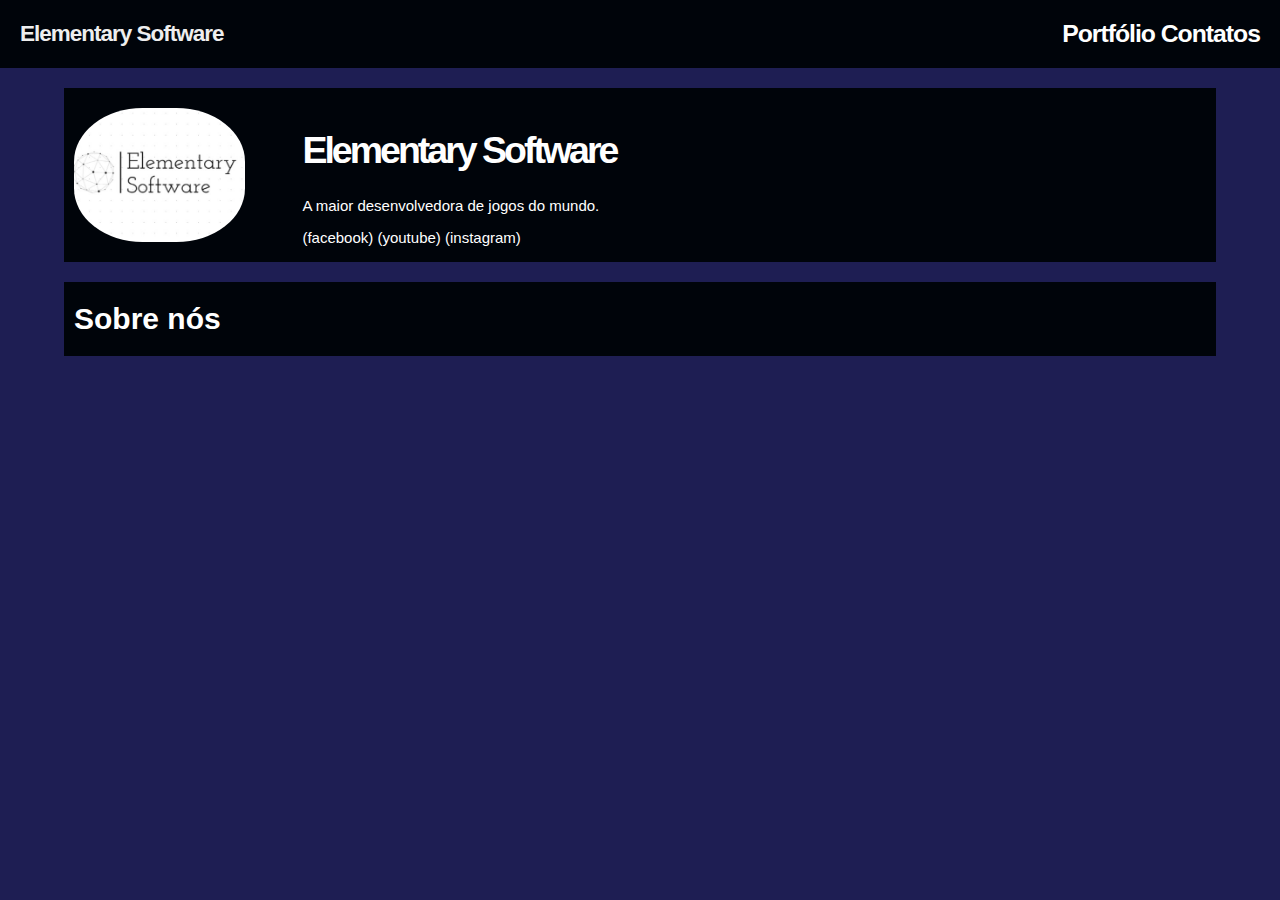
==== index.html @ 2be357db "Modificando fontes, corrigindo erros ortográficos e barra superior em portfólio" ====
<!DOCTYPE html>
<html lang="pt-br">
<head>
    <meta charset="utf-8" />
    <title>Elementary Software</title>
    <link rel="stylesheet" type="text/css" href="estilo.css" />
    <link rel="shortcut icon" href="icone.jpg" type="image/x-icon">

</head>

<body>
    <div id="barra-superior">
        <div id="links-superior">
            <p>Elementary Software</p>
            <div>
                <a id="botoes_superiores" href="portfolio.html" title="Veja nosso portfólio"> Portfólio </a>
                </a>
                <a id="botoes_superiores"> Contatos </a>
            </div>
        </div>
    </div>
    <div class="container">
        <div class="caixa">
            <div id="cabecalho">
                <img src="perfil.jpg" id="perfil">
                <div id="info">
                    <h1 id="nome">Elementary Software</h1>
                    <p>
                        A maior desenvolvedora de jogos do mundo.
                    </p>
                    <div>
                        <a>(facebook)</a>
                        <a> (youtube)</a>
                        <a> (instagram)</a>
                    </div>
                </div>
            </div>
        </div>
        <div class="caixa">
            <h1> Sobre nós </h1>
        </div>
    </div>
</body>
</html>
---- estilo.css ----
body{
    margin: 0;
    padding: 0;
    color: white;
    background-color: rgb(30, 30, 83);
    font-family:Arial, Helvetica, sans-serif;
    font-size: 15px;
}
body::-webkit-scrollbar{
    background: rgb(30, 30, 83);
    width: 12px;
}
body::-webkit-scrollbar-thumb{
    background: #ffffff;
    border-radius: 100px;
}
#botoes_superiores{
    text-decoration:none;
}
#botoes_superiores:hover{
    color: #173ecc;
}
.segunda_pagina{
    background-color: rgb(255, 255, 255);
}
#barra-superior{
    background-color: #00040a;
    padding-top: 20px;
    padding-bottom: 20px;
    padding-left: 20px;
    padding-right: 20px;
    color: #eee;
    font-size: 150%;
    letter-spacing: -1px;
    font-weight: bold;
}
#barra-superior2{
    background-color: rgb(30, 30, 83);
    padding-left: 20px;
    padding-right: 20px;
    color: #eee;
    font-size: 150%;
    letter-spacing: -1px;
    font-weight: bold;
}
#barra-superior p{
    margin: 0;
}
#links-superior{
    display:flex;
    align-items: center;
    justify-content: space-between;
}  
#links-superior a{
        color: white;
        font-size: 110%;
}
.container{
    max-width:90%;
    margin: 0 auto;
}
.caixa{
    display: grid;
    background-color: #00040a;
    margin-top: 20px;
    margin-bottom: auto;
    padding-left: 10px;
}
#cabecalho{
    display: flex;
    align-items: center;
}
#perfil{
    width: 15%;
    border-radius: 40%;
    margin: 20px 0;
}
#info{
    flex:1;
    max-width: 60%;
    margin-left: 5%;
}
#nome{
    font-size: 250%;
    letter-spacing: -3px;
}
#lado_esquerdo{
    margin: 0px 0px 200px 0px;
    background-color: rgb(30, 30, 83);
    width: 314px;
    height: 891px;
}
.imagem1{
    width: 133px;
    height: 171px;
    margin: 69px auto auto 91px;
    border: 2px solid #FFFFFF;
    box-sizing: border-box;
    border-radius: 10px;
}
.imagem2{
    width: 212px;
    height: 121px;
    margin: 83px auto auto 51px;
    border: 2px solid #FFFFFF;
    box-sizing: border-box;
    border-radius: 10px;
}
.imagem3{
    width: 254px;
    height: 171px;
    margin: 83px auto auto 30px;
    border: 2px solid #FFFFFF;
    box-sizing: border-box;
    border-radius: 10px;
}
#lado_direito{
    margin: -1091px -50px auto 76.80%;
    background-color: rgb(30, 30, 83);
    width: 314px;
    height: 891px;
}
.imagem4{
    width: 133px;
    height: 171px;
    margin: 69px auto auto 95px;
    border: 2px solid #FFFFFF;
    box-sizing: border-box;
    border-radius: 10px;
}
.imagem5{
    width: 212px;
    height: 121px;
    margin: 83px auto auto 52px;
    border: 2px solid #FFFFFF;
    box-sizing: border-box;
    border-radius: 10px;
}
.imagem6{
    width: 254px;
    height: 171px;
    margin: 83px auto auto 30px;
    border: 2px solid #FFFFFF;
    box-sizing: border-box;
    border-radius: 10px;
}
.imagem1:hover,.imagem2:hover,.imagem3:hover,.imagem4:hover,.imagem5:hover,.imagem6:hover{
    -webkit-transform:scale(1.25);
    -moz-transform:scale(1.25);
    -ms-transform:scale(1.25);
    -o-transform:scale(1.25);
    transform:scale(1.25);
    -webkit-transition: all 1s ease;
    -moz-transition: all 1s ease;
    -ms-transition: all 1s ease;
    -o-transition: all 1s ease;
    transition: all 1s ease;
}
.texto1{
    margin: -860px 362px 0px 370px;
    color: black;
}
.titulo1{
    font-family: Roboto, sans-serif;
    font-weight: 600;
    font-size: 30px;
    text-align: left;
    margin-bottom: -10px;
    
}
.titulo2{
    font-family: Roboto, sans-serif;
    font-weight: 600;
    font-size: 30px;
    text-align: right;
    margin-bottom: -10px;
    margin-top: 0px;
}
.titulo3{
    font-family: Roboto, sans-serif;
    font-weight: 600;
    font-size: 30px;
    text-align: left;
    margin-bottom: -10px;
    margin-top: 0px;
}
.paragrafo1{
    font-family: Segoe UI;
    font-weight: lighter;
    font-size: 22px;
    text-align: left;
    line-height: 24px;
}
.paragrafo2{
    font-family: Segoe UI;
    font-weight: lighter;
    font-size: 22px;
    text-align: left;
    line-height: 24px;
}
.paragrafo3{
    font-family: Segoe UI;
    font-weight:lighter;
    font-size: 22px;
    text-align: left;
    line-height: 24px;
}
#jogos_nome{
    background: linear-gradient(#FFFFFF 0%, rgba(255, 0, 0, 0.875) 48.44%, #0038FF 100%);
    color: rgb(0, 0, 0);
    background-clip: text;
    -webkit-background-clip: text;
    -webkit-text-fill-color: transparent;
    font-size: 20px;
    font-family: Copperplate, fantasy;
}
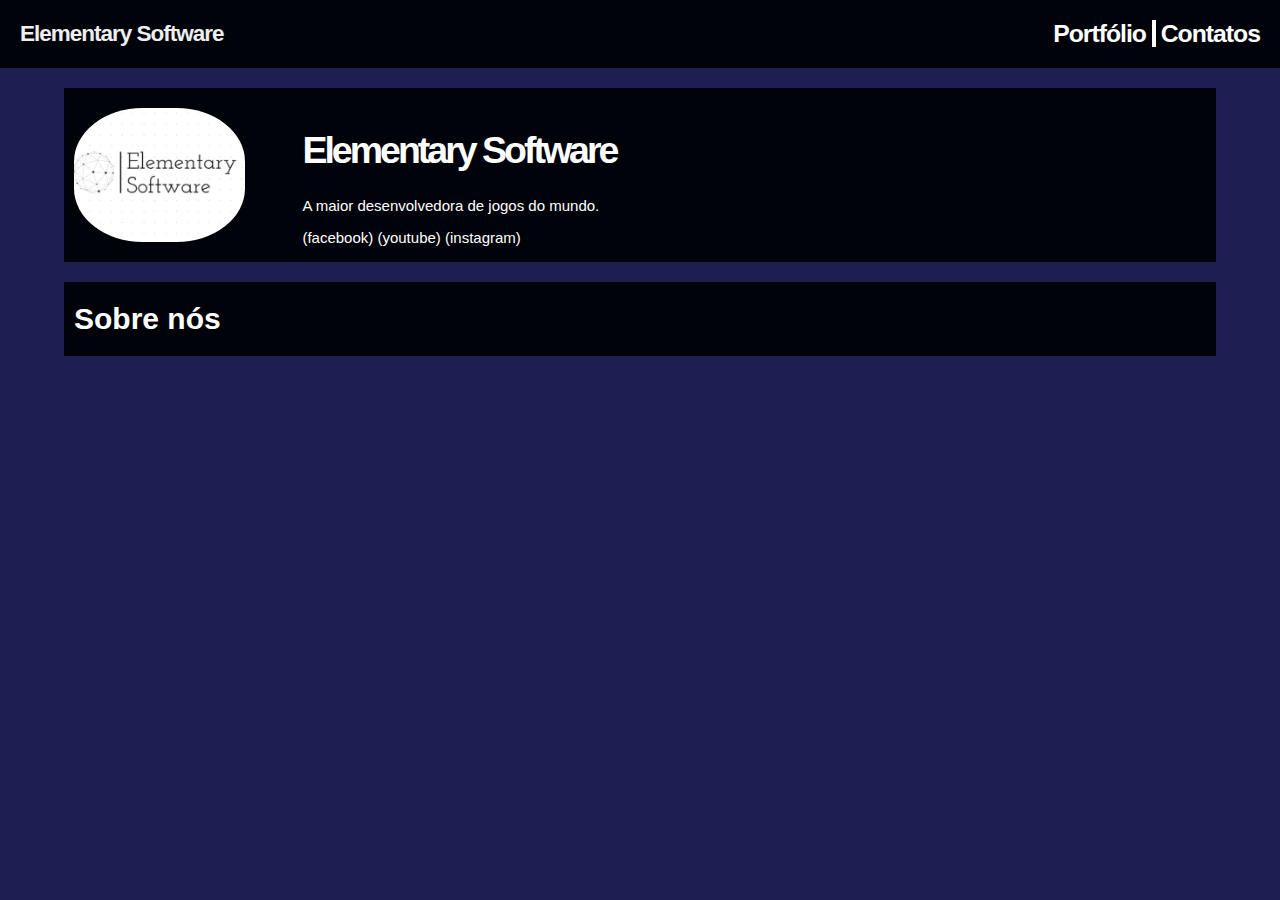
==== commit 8ebf08c2: "Modificando e estilizando botões superiores em todas as páginas" ====
--- a/index.html
+++ b/index.html
@@ -13,9 +13,9 @@
         <div id="links-superior">
             <p>Elementary Software</p>
             <div>
-                <a id="botoes_superiores" href="portfolio.html" title="Veja nosso portfólio"> Portfólio </a>
+                <a id="botoes_superiores1" href="portfolio.html" title="Veja nosso portfólio"> Portfólio </a>
                 </a>
-                <a id="botoes_superiores"> Contatos </a>
+                <a id="botoes_superiores2" href="contato.html"> Contatos </a>
             </div>
         </div>
     </div>
--- a/estilo.css
+++ b/estilo.css
@@ -14,10 +14,16 @@
     background: #ffffff;
     border-radius: 100px;
 }
-#botoes_superiores{
-    text-decoration:none;
-}
-#botoes_superiores:hover{
+#botoes_superiores1{
+    text-decoration: none;
+    border-right: 2px solid white;
+}
+#botoes_superiores2{
+    text-decoration: none;
+    padding-left: 5px;
+    border-left: 2px solid white;
+}
+#botoes_superiores1:hover,#botoes_superiores2:hover{
     color: #173ecc;
 }
 .segunda_pagina{
@@ -85,7 +91,7 @@
     letter-spacing: -3px;
 }
 #lado_esquerdo{
-    margin: 0px 0px 200px 0px;
+    margin: 0px 0px 0px 0px;
     background-color: rgb(30, 30, 83);
     width: 314px;
     height: 891px;
@@ -97,6 +103,11 @@
     border: 2px solid #FFFFFF;
     box-sizing: border-box;
     border-radius: 10px;
+    -webkit-transition: all 1s ease;
+    -moz-transition: all 1s ease;
+    -ms-transition: all 1s ease;
+    -o-transition: all 1s ease;
+    transition: all 1s ease;
 }
 .imagem2{
     width: 212px;
@@ -105,6 +116,11 @@
     border: 2px solid #FFFFFF;
     box-sizing: border-box;
     border-radius: 10px;
+    -webkit-transition: all 1s ease;
+    -moz-transition: all 1s ease;
+    -ms-transition: all 1s ease;
+    -o-transition: all 1s ease;
+    transition: all 1s ease;
 }
 .imagem3{
     width: 254px;
@@ -113,9 +129,15 @@
     border: 2px solid #FFFFFF;
     box-sizing: border-box;
     border-radius: 10px;
+    -webkit-transition: all 1s ease;
+    -moz-transition: all 1s ease;
+    -ms-transition: all 1s ease;
+    -o-transition: all 1s ease;
+    transition: all 1s ease;
 }
 #lado_direito{
-    margin: -1091px -50px auto 76.80%;
+    float: right;
+    margin: -891px auto auto auto;
     background-color: rgb(30, 30, 83);
     width: 314px;
     height: 891px;
@@ -127,6 +149,11 @@
     border: 2px solid #FFFFFF;
     box-sizing: border-box;
     border-radius: 10px;
+    -webkit-transition: all 1s ease;
+    -moz-transition: all 1s ease;
+    -ms-transition: all 1s ease;
+    -o-transition: all 1s ease;
+    transition: all 1s ease;
 }
 .imagem5{
     width: 212px;
@@ -135,6 +162,11 @@
     border: 2px solid #FFFFFF;
     box-sizing: border-box;
     border-radius: 10px;
+    -webkit-transition: all 1s ease;
+    -moz-transition: all 1s ease;
+    -ms-transition: all 1s ease;
+    -o-transition: all 1s ease;
+    transition: all 1s ease;
 }
 .imagem6{
     width: 254px;
@@ -143,30 +175,38 @@
     border: 2px solid #FFFFFF;
     box-sizing: border-box;
     border-radius: 10px;
-}
-.imagem1:hover,.imagem2:hover,.imagem3:hover,.imagem4:hover,.imagem5:hover,.imagem6:hover{
+    -webkit-transition: all 1s ease;
+    -moz-transition: all 1s ease;
+    -ms-transition: all 1s ease;
+    -o-transition: all 1s ease;
+    transition: all 1s ease;
+}
+.imagem1:hover,.imagem2:hover,.imagem4:hover,.imagem5:hover{
     -webkit-transform:scale(1.25);
     -moz-transform:scale(1.25);
     -ms-transform:scale(1.25);
     -o-transform:scale(1.25);
     transform:scale(1.25);
-    -webkit-transition: all 1s ease;
-    -moz-transition: all 1s ease;
-    -ms-transition: all 1s ease;
-    -o-transition: all 1s ease;
-    transition: all 1s ease;
+}
+.imagem3:hover,.imagem6:hover{
+    -webkit-transform:scale(1.20);
+    -moz-transform:scale(1.20);
+    -ms-transform:scale(1.20);
+    -o-transform:scale(1.20);
+    transform:scale(1.20);
 }
 .texto1{
-    margin: -860px 362px 0px 370px;
+    margin: -868px 362px 0px 370px;
     color: black;
 }
 .titulo1{
+    border: 2px solid black;
+    border-radius: 30px;
     font-family: Roboto, sans-serif;
     font-weight: 600;
     font-size: 30px;
     text-align: left;
     margin-bottom: -10px;
-    
 }
 .titulo2{
     font-family: Roboto, sans-serif;
@@ -214,4 +254,29 @@
     font-size: 20px;
     font-family: Copperplate, fantasy;
 }
-
+.bloco{
+    padding-left: 48px;
+}
+.m1{
+    margin-right: 260px;
+    margin-top: -30px;
+}
+.formulario{
+    background-color: #00040a;
+    margin-left: 500px;
+    margin-right: 500px;
+    padding: 30px;
+    border-radius: 20px;
+}
+.b1{
+    margin-left: 45px;
+}
+.img1{
+    margin-right: 50px;
+}
+.img3{
+    margin-left: 50px;
+}
+.img4{
+    margin-left: 50px;
+}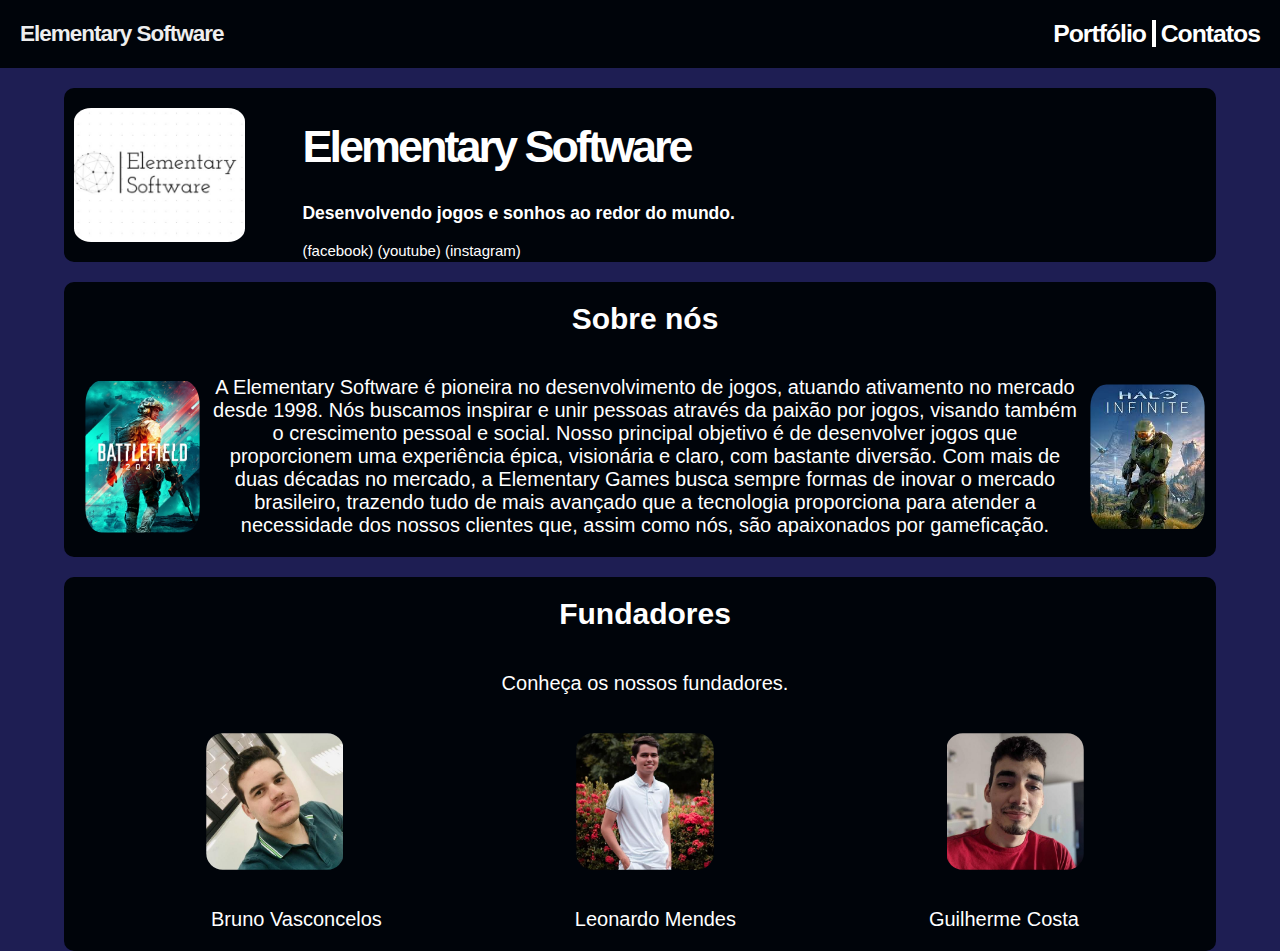
==== commit c587af92: "adicionando descrição e fundadores" ====
--- a/index.html
+++ b/index.html
@@ -1,5 +1,6 @@
 <!DOCTYPE html>
 <html lang="pt-br">
+
 <head>
     <meta charset="utf-8" />
     <title>Elementary Software</title>
@@ -25,9 +26,9 @@
                 <img src="perfil.jpg" id="perfil">
                 <div id="info">
                     <h1 id="nome">Elementary Software</h1>
-                    <p>
-                        A maior desenvolvedora de jogos do mundo.
-                    </p>
+                    <h3>
+                        Desenvolvendo jogos e sonhos ao redor do mundo.
+                    </h3>
                     <div>
                         <a>(facebook)</a>
                         <a> (youtube)</a>
@@ -37,8 +38,44 @@
             </div>
         </div>
         <div class="caixa">
-            <h1> Sobre nós </h1>
+            <h1 class="titulos"> Sobre nós </h1>
+            <div class="imagem_texto">
+                <img src="battlefield.jpg" class="imghome">
+                <p class="texto_home"> A Elementary Software é pioneira no desenvolvimento de jogos, atuando ativamento
+                    no mercado desde
+                    1998.
+                    Nós buscamos inspirar e unir pessoas através da paixão por jogos, visando também o crescimento
+                    pessoal e
+                    social.
+                    Nosso principal objetivo é de desenvolver jogos que proporcionem uma experiência épica, visionária e
+                    claro, com bastante diversão.
+                    Com mais de duas décadas no mercado, a Elementary Games busca sempre formas de inovar o mercado
+                    brasileiro, trazendo tudo de mais avançado que a tecnologia proporciona para atender a necessidade
+                    dos
+                    nossos clientes que, assim como nós, são apaixonados por gameficação.</p>
+                <img src="halo.jpeg" class="imghome">
+
+            </div>
+        </div>
+        <div class="caixa">
+            <h1 class="titulos"> Fundadores </h1>
+            <p class="texto_home"> Conheça os nossos fundadores.</p>
+            <div class="div_fundadores">
+                <img class="img_fundadores" src="bruno.jpg"> <img class="img_fundadores" src="leonardo.jpg"> <img
+                    class="img_fundadores" src="guilherme.jpg">
+            </div>
+            <div class="nomes_fundadores">
+                <p> Bruno Vasconcelos</p>
+                <p> Leonardo Mendes</p>
+                <p> Guilherme Costa</p>
+            </div>
+
+
+
+
+
         </div>
     </div>
 </body>
-</html> +
+</html>--- a/estilo.css
+++ b/estilo.css
@@ -71,6 +71,7 @@
     margin-top: 20px;
     margin-bottom: auto;
     padding-left: 10px;
+    border-radius: 10px;
 }
 #cabecalho{
     display: flex;
@@ -78,7 +79,7 @@
 }
 #perfil{
     width: 15%;
-    border-radius: 40%;
+    border-radius: 10%;
     margin: 20px 0;
 }
 #info{
@@ -87,9 +88,48 @@
     margin-left: 5%;
 }
 #nome{
-    font-size: 250%;
+    font-size: 300%;
     letter-spacing: -3px;
 }
+.titulos{
+    text-align: center;
+}
+.imagem_texto{
+    display: flex;
+    align-items: center;
+
+}
+.imghome{
+    width: 10%;
+    padding: 1%;
+    border-radius: 20%;
+}
+.div_fundadores{
+    display: flex;
+    justify-content: space-between;
+    padding-left: 10%;
+    padding-right: 10%;
+
+}
+.img_fundadores{
+    width: 15%;
+    border-radius: 20%;
+    padding: 2%;
+}
+.nomes_fundadores{
+    display: flex;
+    justify-content: space-between;
+    padding-left: 12%;
+    padding-right: 12%;
+}
+.nomes_fundadores p{
+    font-size: 20px;
+}
+.texto_home{
+    text-align: center;
+    font-size: 20px;
+}
+
 #lado_esquerdo{
     margin: 0px 0px 0px 0px;
     background-color: rgb(30, 30, 83);
@@ -200,13 +240,16 @@
     color: black;
 }
 .titulo1{
-    border: 2px solid black;
-    border-radius: 30px;
     font-family: Roboto, sans-serif;
     font-weight: 600;
     font-size: 30px;
     text-align: left;
     margin-bottom: -10px;
+    margin-right: 410px;
+    border-left: 1px solid black;
+    border-top: 1px solid black;
+    padding: 2px;
+    border-radius: 12px;
 }
 .titulo2{
     font-family: Roboto, sans-serif;
@@ -215,6 +258,11 @@
     text-align: right;
     margin-bottom: -10px;
     margin-top: 0px;
+    margin-left: 407px;
+    border-right: 1px solid black;
+    border-top: 1px solid black;
+    padding: 2px;
+    border-radius: 12px;
 }
 .titulo3{
     font-family: Roboto, sans-serif;
@@ -223,6 +271,11 @@
     text-align: left;
     margin-bottom: -10px;
     margin-top: 0px;
+    margin-right: 370px;
+    border-left: 1px solid black;
+    border-top: 1px solid black;
+    padding: 2px;
+    border-radius: 12px;
 }
 .paragrafo1{
     font-family: Segoe UI;
@@ -273,10 +326,36 @@
 }
 .img1{
     margin-right: 50px;
-}
+    position: relative;
+    animation: animando_redes 1s ease-in-out alternate infinite;
+}
+.img1:hover{top:-8px;box-shadow:0 2px 2px rgb(30, 30, 83)}
+.img2{
+    position: relative;
+    animation: animando_redes 1s ease-in-out alternate infinite;
+    animation-delay: 100ms;
+}
+.img2:hover{top:-8px;box-shadow:0 2px 2px rgb(30, 30, 83)}
 .img3{
     margin-left: 50px;
-}
+    position: relative;
+    animation: animando_redes 1s ease-in-out alternate infinite;
+    animation-delay: 200ms;
+}
+.img3:hover{top:-8px;box-shadow:0 2px 2px rgb(30, 30, 83)}
 .img4{
     margin-left: 50px;
+    position: relative;
+    animation: animando_redes 1s ease-in-out alternate infinite;
+    animation-delay: 300ms;
+}
+.img4:hover{top:-8px;box-shadow:0 2px 2px rgb(30, 30, 83)}
+
+@keyframes animando_redes{
+    from{
+        transform: translateY(-5px);
+    }
+    to{
+        transform: translateY(5px);
+    }
 }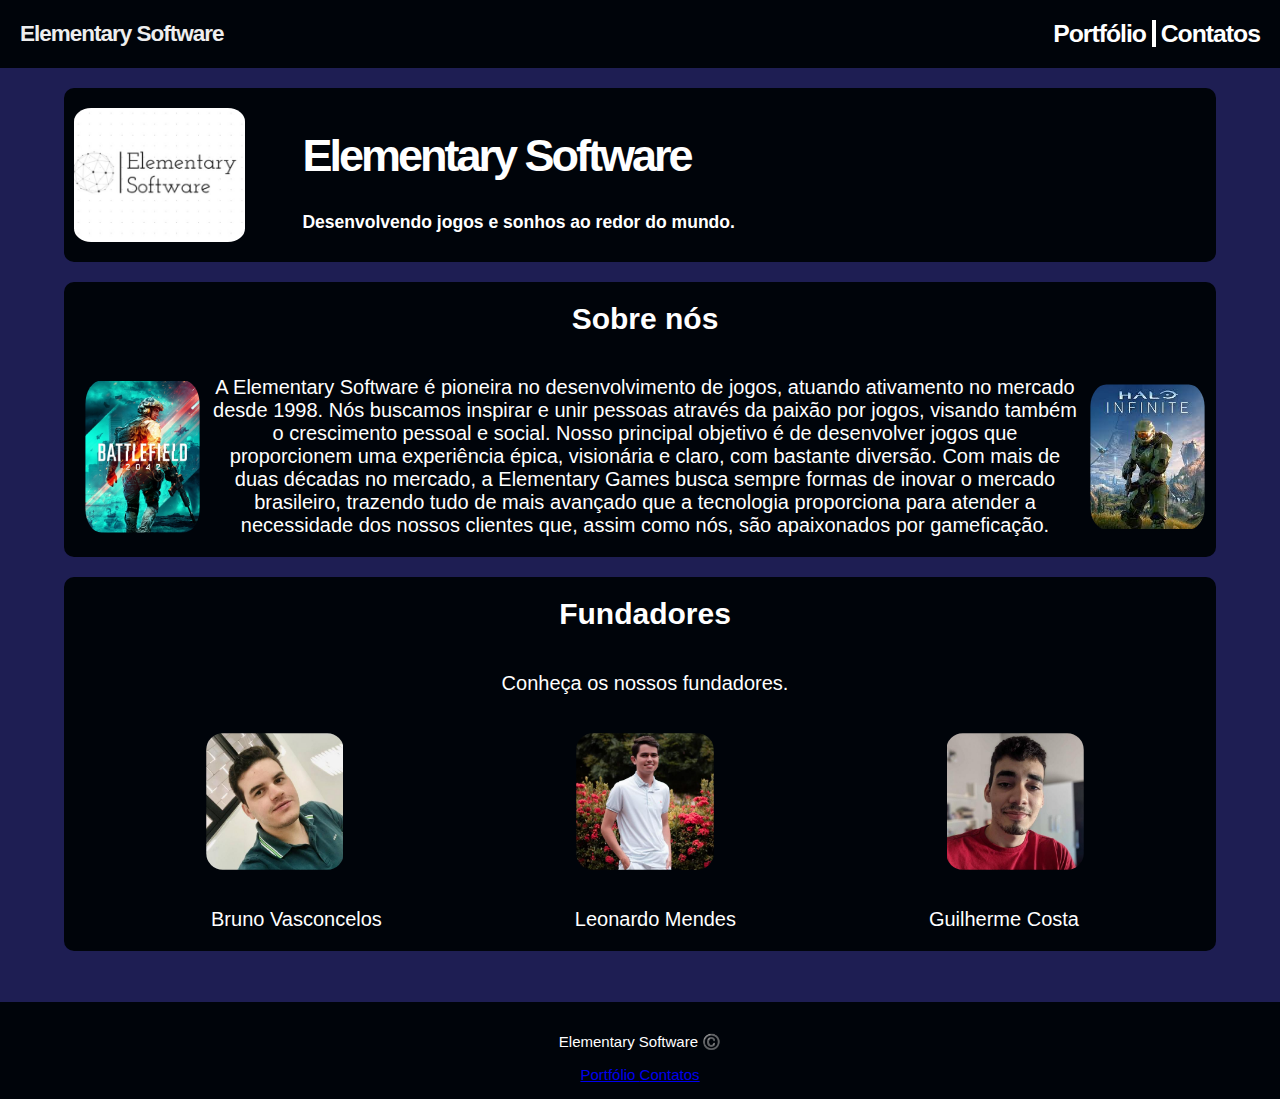
==== commit f5874ccf: "adicionando rodapé" ====
--- a/index.html
+++ b/index.html
@@ -29,11 +29,7 @@
                     <h3>
                         Desenvolvendo jogos e sonhos ao redor do mundo.
                     </h3>
-                    <div>
-                        <a>(facebook)</a>
-                        <a> (youtube)</a>
-                        <a> (instagram)</a>
-                    </div>
+
                 </div>
             </div>
         </div>
@@ -76,6 +72,11 @@
 
         </div>
     </div>
+    <footer class="rodape">
+        <p> Elementary Software ©️ </p>
+        <a href="portfolio.html"> Portfólio </a> <a href="contato.html"> Contatos </a>
+
+    </footer>
 </body>
 
 </html>--- a/estilo.css
+++ b/estilo.css
@@ -358,4 +358,10 @@
     to{
         transform: translateY(5px);
     }
+}
+.rodape{
+    text-align: center;
+    background-color: #00040a;
+    padding: 1rem;
+    margin-top: 4%;
 }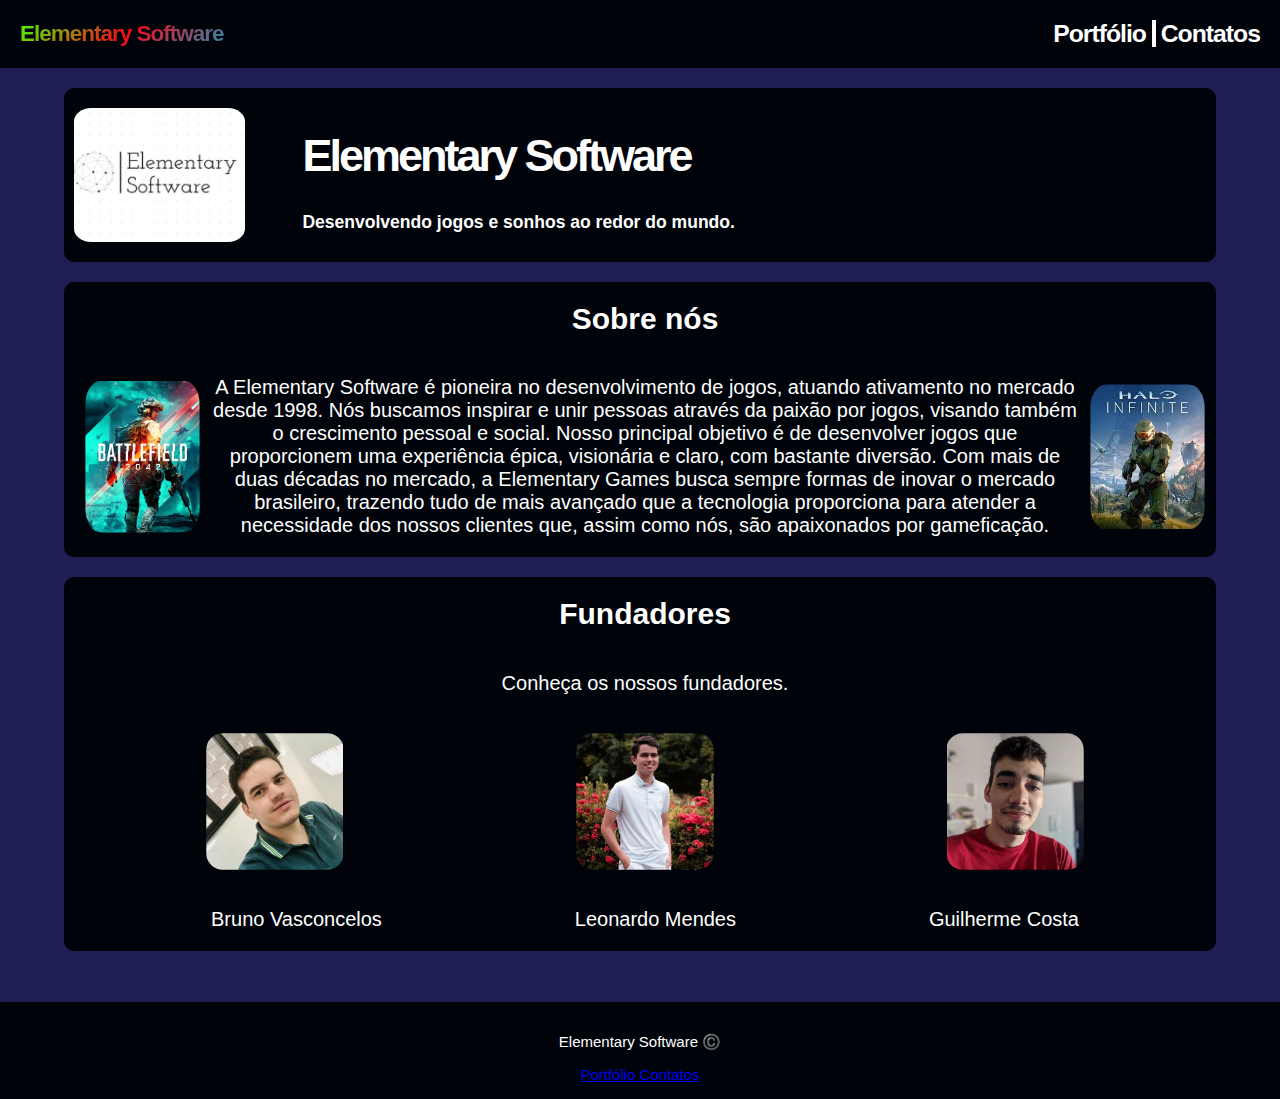
==== commit 5db1fc25: "Animando nome da empresa em todas as páginas" ====
--- a/index.html
+++ b/index.html
@@ -12,7 +12,7 @@
 <body>
     <div id="barra-superior">
         <div id="links-superior">
-            <p>Elementary Software</p>
+            <p class="nome_empresa">Elementary Software</p>
             <div>
                 <a id="botoes_superiores1" href="portfolio.html" title="Veja nosso portfólio"> Portfólio </a>
                 </a>
--- a/estilo.css
+++ b/estilo.css
@@ -27,7 +27,7 @@
     color: #173ecc;
 }
 .segunda_pagina{
-    background-color: rgb(255, 255, 255);
+    background-color: rgb(41 41 145 / 35%);
 }
 #barra-superior{
     background-color: #00040a;
@@ -58,13 +58,33 @@
     justify-content: space-between;
 }  
 #links-superior a{
-        color: white;
-        font-size: 110%;
+    color: white;
+    font-size: 110%;
 }
 .container{
     max-width:90%;
     margin: 0 auto;
 }
+.nome_empresa{
+    animation: gradiente 10s ease infinite;
+    background: linear-gradient(-45deg, #5800FF, #ee7752, #e73c7e, #23a6d5, #EEEEEE, #C70039, #23d5ab, #BE8ABF, #FFD369, #3A0088, #1597BB, #F90716, #49FF00) no-repeat;
+    background-size: 1400px 40px;
+    color: rgb(0, 0, 0);
+    background-clip: text;
+    -webkit-background-clip: text;
+    -webkit-text-fill-color: transparent;
+} 
+@keyframes gradiente{
+    0%{
+      background-position: 0 50%;
+    }
+    50%{
+      background-position: 50% 100%;
+    }
+    100%{
+      background-position: 0 50%;
+    }
+  }
 .caixa{
     display: grid;
     background-color: #00040a;
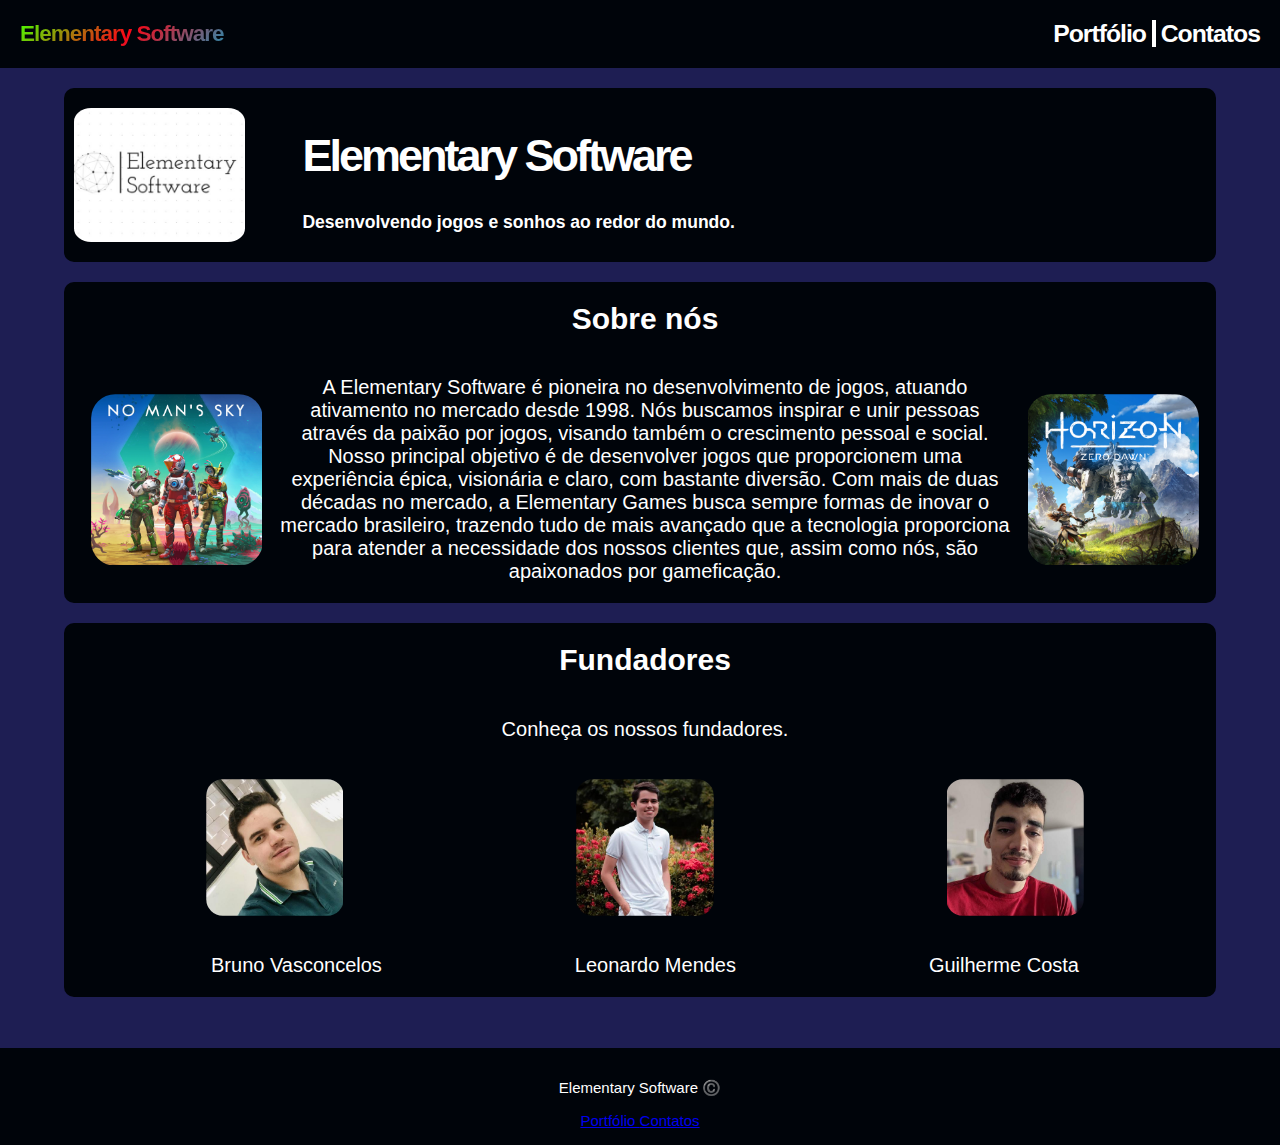
==== commit f4737e39: "Mudando imagens dos jogos da página principal" ====
--- a/index.html
+++ b/index.html
@@ -36,7 +36,7 @@
         <div class="caixa">
             <h1 class="titulos"> Sobre nós </h1>
             <div class="imagem_texto">
-                <img src="battlefield.jpg" class="imghome">
+                <img src="nomanssky.webp" class="imghome">
                 <p class="texto_home"> A Elementary Software é pioneira no desenvolvimento de jogos, atuando ativamento
                     no mercado desde
                     1998.
@@ -49,7 +49,7 @@
                     brasileiro, trazendo tudo de mais avançado que a tecnologia proporciona para atender a necessidade
                     dos
                     nossos clientes que, assim como nós, são apaixonados por gameficação.</p>
-                <img src="halo.jpeg" class="imghome">
+                <img src="horizon.webp" class="imghome">
 
             </div>
         </div>
--- a/estilo.css
+++ b/estilo.css
@@ -117,11 +117,10 @@
 .imagem_texto{
     display: flex;
     align-items: center;
-
 }
 .imghome{
-    width: 10%;
-    padding: 1%;
+    width: 15%;
+    padding: 1.5%;
     border-radius: 20%;
 }
 .div_fundadores{
@@ -328,11 +327,12 @@
     font-family: Copperplate, fantasy;
 }
 .bloco{
-    padding-left: 48px;
-}
-.m1{
-    margin-right: 260px;
-    margin-top: -30px;
+    padding-left: 50px;
+}
+.msg{
+    position: absolute;
+    margin-left: -83px;
+    margin-top: 8px;
 }
 .formulario{
     background-color: #00040a;
@@ -341,9 +341,47 @@
     padding: 30px;
     border-radius: 20px;
 }
-.b1{
+.b1 {
+    background: #3D94F6;
+    background-image: -webkit-linear-gradient(top, #3D94F6, #1E62D0);
+    background-image: -moz-linear-gradient(top, #3D94F6, #1E62D0);
+    background-image: -ms-linear-gradient(top, #3D94F6, #1E62D0);
+    background-image: -o-linear-gradient(top, #3D94F6, #1E62D0);
+    background-image: -webkit-gradient(to bottom, #3D94F6, #1E62D0);
+    -webkit-border-radius: 20px;
+    -moz-border-radius: 20px;
+    border-radius: 20px;
+    color: #FFFFFF;
+    font-family: Brush Script MT;
+    font-size: 18px;
+    font-weight: 100;
+    padding: 5px;
+    -webkit-box-shadow: 1px 1px 20px 0 #000000;
+    -moz-box-shadow: 1px 1px 20px 0 #000000;
+    box-shadow: 1px 1px 20px 0 #000000;
+    text-shadow: 1px 1px 20px #000000;
+    border: solid #337FED 1px;
+    text-decoration: none;
+    display: inline-block;
+    cursor: pointer;
+    text-align: center;
     margin-left: 45px;
-}
+    margin-top: 13px;
+ }
+ 
+ .b1:hover {
+    border: solid #337FED 1px;
+    background: #1E62D0;
+    background-image: -webkit-linear-gradient(top, #1E62D0, #3D94F6);
+    background-image: -moz-linear-gradient(top, #1E62D0, #3D94F6);
+    background-image: -ms-linear-gradient(top, #1E62D0, #3D94F6);
+    background-image: -o-linear-gradient(top, #1E62D0, #3D94F6);
+    background-image: -webkit-gradient(to bottom, #1E62D0, #3D94F6);
+    -webkit-border-radius: 20px;
+    -moz-border-radius: 20px;
+    border-radius: 20px;
+    text-decoration: none;
+ }
 .img1{
     margin-right: 50px;
     position: relative;
@@ -370,6 +408,14 @@
     animation-delay: 300ms;
 }
 .img4:hover{top:-8px;box-shadow:0 2px 2px rgb(30, 30, 83)}
+
+input{
+    border-radius: 10px;
+}
+
+textarea{
+    border-radius: 10px;
+}
 
 @keyframes animando_redes{
     from{
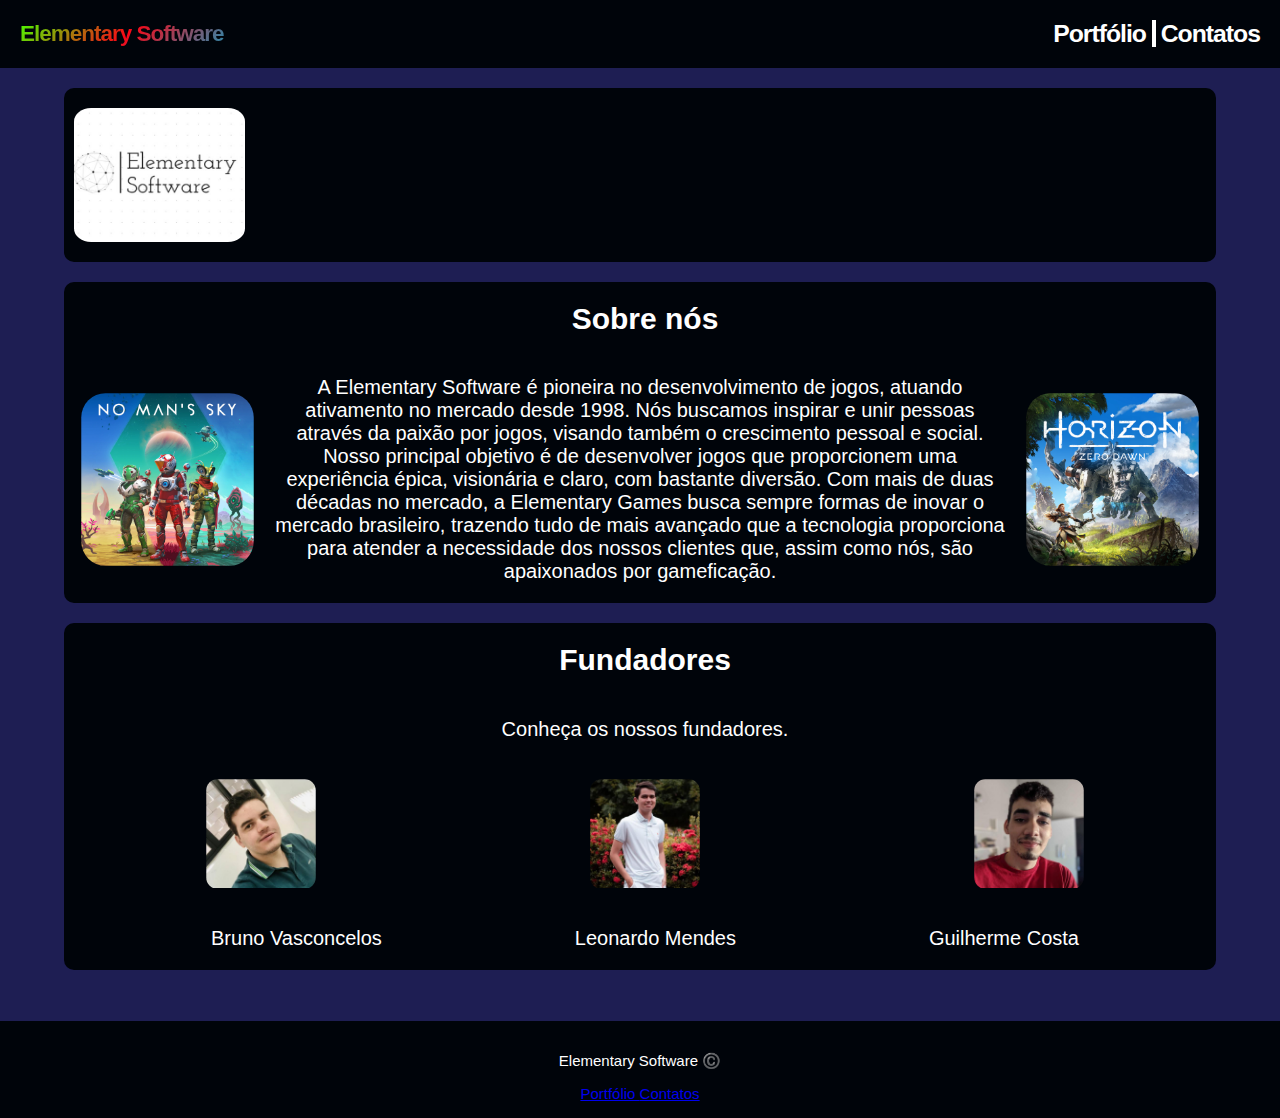
==== commit 0dec03d3: "Animando nome em destaque da empresa na página principal" ====
--- a/index.html
+++ b/index.html
@@ -29,7 +29,6 @@
                     <h3>
                         Desenvolvendo jogos e sonhos ao redor do mundo.
                     </h3>
-
                 </div>
             </div>
         </div>
--- a/estilo.css
+++ b/estilo.css
@@ -106,6 +106,37 @@
     flex:1;
     max-width: 60%;
     margin-left: 5%;
+    opacity: 0;
+    animation: revelar_nome 0s 1.1s both;
+    position: relative;
+    overflow: hidden;
+}
+#info:after{
+    content: "";
+    position: absolute;
+    top: 0;
+    left: 0;
+    width: 100%;
+    height: 100%;
+    background: black;
+    transform: translateX(-100%);
+    animation: revelar_bloco 3s 1.5s both;
+}
+@keyframes revelar_nome{
+    from{
+        opacity: 0;
+    }
+    to{
+        opacity: 1;
+    }
+}
+@keyframes revelar_bloco{
+    from{
+        transform: translateX(0%);
+    }
+    to{
+        transform: translateX(100%);
+    }
 }
 #nome{
     font-size: 300%;
@@ -117,11 +148,21 @@
 .imagem_texto{
     display: flex;
     align-items: center;
+    margin-left: -10px; 
 }
 .imghome{
     width: 15%;
     padding: 1.5%;
     border-radius: 20%;
+    max-width: 100%;
+	-moz-transition: all 0.3s;
+	-webkit-transition: all 0.3s;
+	transition: all 0.3s;
+}
+.imghome:hover{
+	-moz-transform: scale(1.1);
+	-webkit-transform: scale(1.1);
+	transform: scale(1.1);
 }
 .div_fundadores{
     display: flex;
@@ -131,7 +172,7 @@
 
 }
 .img_fundadores{
-    width: 15%;
+    width: 12%;
     border-radius: 20%;
     padding: 2%;
 }
